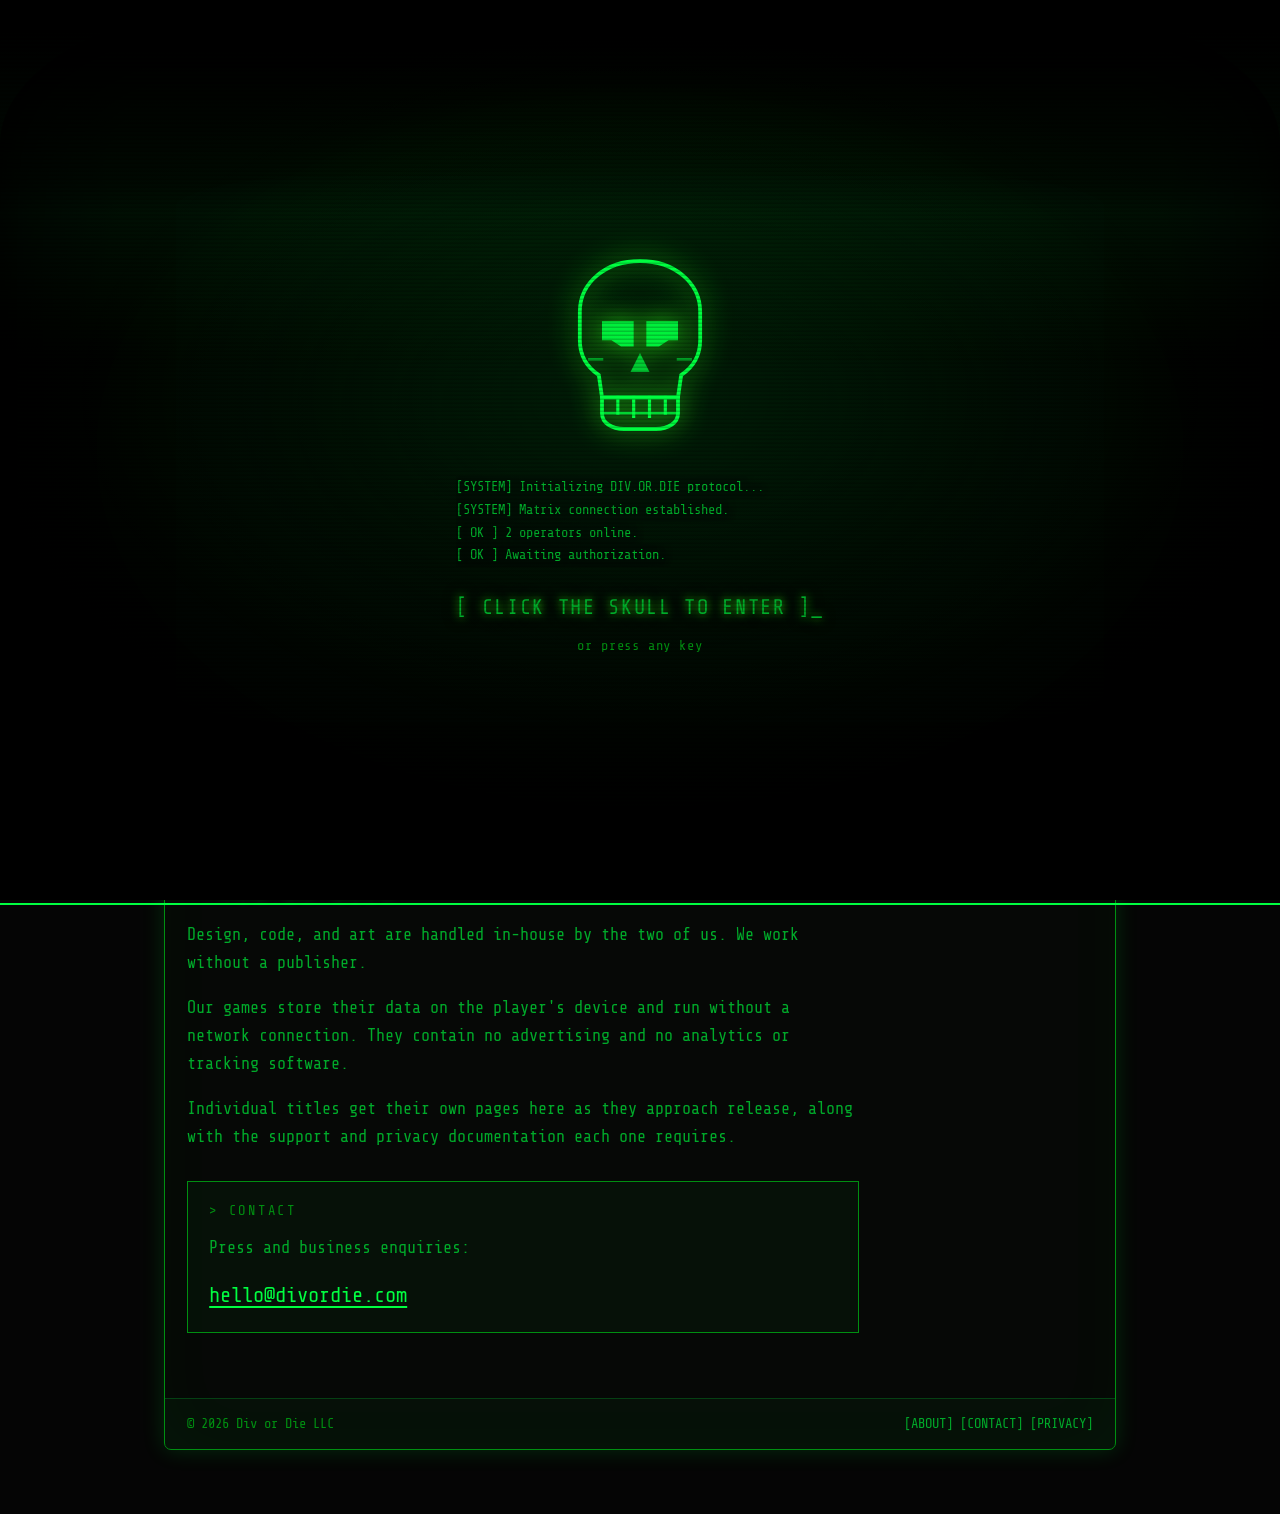
==== index.html @ 2b6e60ed "Make the CRT read like a real tube The rain was running but invisible: 0.13 opacity behind a 94%-opa" ====
<!doctype html>
<html lang="en">
<head>
<meta charset="utf-8">
<meta name="viewport" content="width=device-width, initial-scale=1">
<title>DIV.OR.DIE // Game Studio</title>
<meta name="description" content="Div or Die LLC is a two-person independent game studio building games for iOS, Steam, and PC.">
<link rel="canonical" href="https://divordie.com/">
<meta property="og:title" content="DIV.OR.DIE // Game Studio">
<meta property="og:description" content="A two-person independent game studio building games for iOS, Steam, and PC.">
<meta property="og:type" content="website">
<meta property="og:url" content="https://divordie.com/">
<meta name="theme-color" content="#050505">
<link rel="preconnect" href="https://fonts.googleapis.com">
<link rel="preconnect" href="https://fonts.gstatic.com" crossorigin>
<link href="https://fonts.googleapis.com/css2?family=Share+Tech+Mono&display=swap" rel="stylesheet">
<link rel="stylesheet" href="/assets/style.css">
<link rel="icon" href="/assets/favicon.svg" type="image/svg+xml">
</head>
<body>
<a class="skip" href="#main">Skip to content</a>

<canvas id="rain" aria-hidden="true"></canvas>

<!-- Entry gate. Hidden by default so the page is usable without JS. -->
<div id="gate" hidden role="button" tabindex="0"
     aria-label="Enter the site">
  <div class="gate-inner">
    <img class="skull" src="/assets/skull.svg" alt="" aria-hidden="true">
    <div class="gate-boot" aria-hidden="true"></div>
    <p class="gate-prompt">[ CLICK THE SKULL TO ENTER ]<span class="blink">_</span></p>
    <p class="gate-hint">or press any key</p>
  </div>
</div>

<div class="crt-bloom" aria-hidden="true"></div>
<div class="crt-vignette" aria-hidden="true"></div>
<div class="crt-roll" aria-hidden="true"></div>
<div class="crt-scan" aria-hidden="true"></div>
<div class="crt-glass" aria-hidden="true"></div>

<div class="shell">
<div class="wrap">
  <div class="term">

    <div class="term-head">
      <span class="dots" aria-hidden="true"><i></i><i></i><i></i></span>
      <a class="term-title" href="/">DIV.OR.DIE // TERMINAL v1.0</a>
      <nav class="term-nav" aria-label="Primary">
        <a href="/about/">[ABOUT]</a>
        <a href="/contact/">[CONTACT]</a>
        <a href="/privacy/">[PRIVACY]</a>
      </nav>
    </div>

    <div class="term-body">
      <main id="main">

        <div class="console" aria-hidden="true">
          <p class="sys">[SYSTEM] Initializing DIV.OR.DIE protocol...</p>
          <p class="sys">[SYSTEM] Matrix connection established.</p>
          <p class="ok">[ OK ] 2 operators online.</p>
          <p class="ok">[ OK ] Ready.</p>
        </div>

        <h1>DIV<span class="mag">.</span>OR<span class="mag">.</span>DIE</h1>

        <p class="lede">
          A two-person independent game studio building games for iOS, Steam,
          and PC.
        </p>

        <h2>What we're building</h2>

        <p>
          We work across several genres. Projects are at different stages, from
          prototypes to titles preparing for release.
        </p>

        <ul class="grid">
          <li class="tile">
            <span class="kicker">// mobile</span>
            <h3>Ambient simulation</h3>
            <p>
              Real-time animated environments, rendered on-device.
            </p>
          </li>
          <li class="tile">
            <span class="kicker">// desktop</span>
            <h3>Puzzle games</h3>
            <p>
              Grid and tile puzzles with small rule sets and long solve chains.
            </p>
          </li>
          <li class="tile">
            <span class="kicker">// pc + console</span>
            <h3>Arcade sports</h3>
            <p>
              Physics-driven arcade sports, built around ball handling and control.
            </p>
          </li>
          <li class="tile">
            <span class="kicker">// live</span>
            <h3>Interactive streaming</h3>
            <p>
              Games driven by live stream events, where the audience provides input.
            </p>
          </li>
        </ul>

        <h2>How we work</h2>

        <p>
          Design, code, and art are handled in-house by the two of us. We work
          without a publisher.
        </p>

        <p>
          Our games store their data on the player's device and run without a
          network connection. They contain no advertising and no analytics or
          tracking software.
        </p>

        <p>
          Individual titles get their own pages here as they approach release,
          along with the support and privacy documentation each one requires.
        </p>

        <div class="card">
          <p class="eyebrow">&gt; contact</p>
          <p>
            Press and business enquiries:
          </p>
          <p class="contact-line">
            <a href="mailto:hello@divordie.com">hello@divordie.com</a>
          </p>
        </div>

      </main>
    </div>

    <div class="term-foot">
      <p>&copy; 2026 Div or Die LLC</p>
      <p>
        <a href="/about/">[ABOUT]</a>
        <a href="/contact/">[CONTACT]</a>
        <a href="/privacy/">[PRIVACY]</a>
      </p>
    </div>

  </div>
</div>
<div class="pagefoot"></div>
</div>

<script src="/assets/crt.js" defer></script>
</body>
</html>
---- assets/style.css ----
/* Div or Die LLC — divordie.com — terminal edition */

:root {
  --green: #00ff41;
  --green-dim: #008f11;
  --green-glow: #39ff14;
  --green-mid: #00aa2a;
  --magenta: #ff00ff;
  --amber: #ffb000;
  --dark: #0d0d0d;
  --darker: #050505;
  --panel: rgba(8, 10, 8, 0.86);
  --rule: #00ff4133;

  --mono: "Share Tech Mono", ui-monospace, SFMono-Regular, Menlo, Consolas, monospace;

  --step--1: clamp(0.78rem, 0.75rem + 0.14vw, 0.86rem);
  --step-0: clamp(0.95rem, 0.92rem + 0.16vw, 1.05rem);
  --step-1: clamp(1.1rem, 1.03rem + 0.34vw, 1.32rem);
  --step-2: clamp(1.4rem, 1.22rem + 0.85vw, 1.95rem);
  --step-3: clamp(1.9rem, 1.45rem + 2.2vw, 3.4rem);

  --maxw: 62rem;
  --readw: 42rem;
}

*, *::before, *::after { box-sizing: border-box; }

html { -webkit-text-size-adjust: 100%; }

body {
  margin: 0;
  background: var(--darker);
  color: var(--green);
  font-family: var(--mono);
  font-size: var(--step-0);
  line-height: 1.65;
  overflow-x: hidden;
}

/* ---------------- CRT layers ---------------- */

#rain {
  position: fixed;
  inset: 0;
  z-index: 0;
  pointer-events: none;
  opacity: 0.55;
}

/* While the gate is up the rain rides above its backdrop, but stays
   behind the skull and prompt, and is knocked back so they read clearly. */
body.gated #rain { z-index: 1; opacity: 0.45; }

.crt-scan,
.crt-vignette {
  position: fixed;
  inset: 0;
  pointer-events: none;
  z-index: 2;
}

.crt-scan {
  background: repeating-linear-gradient(
    180deg,
    rgba(0, 0, 0, 0) 0px,
    rgba(0, 0, 0, 0) 2px,
    rgba(0, 0, 0, 0.34) 3px,
    rgba(0, 0, 0, 0.34) 4px
  );
  opacity: 0.55;
  z-index: 6;
}

/* rolling refresh band */
.crt-roll {
  position: fixed;
  left: 0; right: 0;
  height: 38vh;
  z-index: 5;
  pointer-events: none;
  background: linear-gradient(
    180deg,
    rgba(0, 255, 65, 0) 0%,
    rgba(0, 255, 65, 0.035) 45%,
    rgba(0, 255, 65, 0.06) 55%,
    rgba(0, 255, 65, 0) 100%
  );
  animation: roll 7.5s linear infinite;
}

@keyframes roll {
  0%   { transform: translateY(-40vh); }
  100% { transform: translateY(115vh); }
}

/* glass curvature + edge falloff */
.crt-glass {
  position: fixed;
  inset: 0;
  z-index: 7;
  pointer-events: none;
  border-radius: 22% / 16%;
  box-shadow:
    inset 0 0 9vw 3vw rgba(0, 0, 0, 0.72),
    inset 0 0 2vw 0.5vw rgba(0, 0, 0, 0.45);
}

/* phosphor bloom in the middle of the tube */
.crt-bloom {
  position: fixed;
  inset: 0;
  z-index: 3;
  pointer-events: none;
  background: radial-gradient(ellipse 62% 52% at 50% 44%,
    rgba(0, 255, 65, 0.10) 0%,
    rgba(0, 255, 65, 0.03) 45%,
    transparent 72%);
}

.crt-vignette {
  z-index: 4;
  background: radial-gradient(ellipse 92% 86% at 50% 50%, transparent 46%, rgba(0, 0, 0, 0.72) 100%);
}

@keyframes flicker {
  0%, 96%, 100% { opacity: 0.5; }
  97% { opacity: 0.38; }
  98% { opacity: 0.56; }
}

.crt-scan { animation: flicker 7s infinite steps(1); }

/* ---------------- gate ---------------- */

#gate {
  position: fixed;
  inset: 0;
  z-index: 2;
  /* Opaque base hides the page beneath; the tinted layer above it keeps
     the rain reading as if it is behind glass. */
  background:
    radial-gradient(ellipse 40% 34% at 50% 46%,
      rgba(0, 0, 0, 0.72) 0%, rgba(0, 0, 0, 0.38) 60%, rgba(0, 0, 0, 0) 100%),
    radial-gradient(ellipse 58% 48% at 50% 46%,
      rgba(0, 26, 6, 0.55) 0%, rgba(0, 8, 2, 0.88) 58%, rgba(0, 0, 0, 0.97) 100%),
    #000;
  display: grid;
  place-items: center;
  cursor: pointer;
  text-align: center;
  padding: 1.5rem;
}

#gate[hidden] { display: none; }

.gate-inner {
  max-width: 30rem;
  position: relative;
  z-index: 2;
}

.skull {
  width: min(46vw, 190px);
  height: auto;
  display: block;
  margin: 0 auto 1.75rem;
  filter: drop-shadow(0 0 14px var(--green-glow));
  animation: pulse 2.6s ease-in-out infinite;
}

@keyframes pulse {
  0%, 100% { opacity: 0.72; filter: drop-shadow(0 0 8px var(--green-dim)); }
  50%      { opacity: 1;    filter: drop-shadow(0 0 20px var(--green-glow)); }
}

#gate:hover .skull, #gate:focus-visible .skull {
  animation-duration: 0.9s;
}

.gate-boot {
  text-shadow: 0 0 6px #000, 0 0 14px #000;
  font-size: var(--step--1);
  color: var(--green-mid);
  text-align: left;
  margin: 0 auto 1.5rem;
  max-width: 24rem;
  min-height: 5.4em;
}

.gate-boot div { white-space: nowrap; overflow: hidden; }

.gate-prompt {
  font-size: var(--step-1);
  letter-spacing: 0.08em;
  text-shadow: 0 0 10px var(--green-glow), 0 0 16px #000, 0 0 4px #000;
  margin: 0;
}

.gate-hint {
  font-size: var(--step--1);
  color: var(--green-dim);
  margin: 0.6rem 0 0;
  letter-spacing: 0.06em;
}

.blink { animation: blink 1.05s steps(1) infinite; }
@keyframes blink { 0%, 49% { opacity: 1; } 50%, 100% { opacity: 0; } }

/* ---------------- shell ---------------- */

.shell { position: relative; z-index: 1; }

.wrap { max-width: var(--maxw); margin-inline: auto; padding: 0 1.25rem; }

.term {
  margin: 1.5rem auto 0;
  background: var(--panel);
  border: 1px solid var(--green-dim);
  border-radius: 7px;
  box-shadow: 0 0 22px rgba(0, 255, 65, 0.16), inset 0 0 70px rgba(0, 255, 65, 0.028);
  overflow: hidden;
}

.term-head {
  display: flex;
  align-items: center;
  gap: 0.9rem;
  padding: 0.6rem 0.85rem;
  background: rgba(0, 255, 65, 0.05);
  border-bottom: 1px solid var(--rule);
  font-size: var(--step--1);
  flex-wrap: wrap;
}

.dots { display: flex; gap: 0.42rem; flex: none; }
.dots i {
  width: 11px; height: 11px; border-radius: 50%;
  display: block; opacity: 0.8;
}
.dots i:nth-child(1) { background: #ff5f57; }
.dots i:nth-child(2) { background: var(--amber); }
.dots i:nth-child(3) { background: var(--green); }

.term-title {
  color: var(--green);
  letter-spacing: 0.07em;
  text-decoration: none;
  white-space: nowrap;
}
.term-title:hover { text-shadow: 0 0 9px var(--green-glow); }

.term-nav {
  margin-left: auto;
  display: flex;
  gap: 0.75rem;
  flex-wrap: wrap;
}

.term-nav a {
  color: var(--green-mid);
  text-decoration: none;
  letter-spacing: 0.05em;
}
.term-nav a:hover,
.term-nav a[aria-current="page"] {
  color: var(--green);
  text-shadow: 0 0 9px var(--green-glow);
}

.term-body { padding: 1.6rem 1.4rem 2.2rem; }

/* ---------------- console lines ---------------- */

.console {
  font-size: var(--step--1);
  color: var(--green-mid);
  margin: 0 0 1.75rem;
  border-left: 2px solid var(--rule);
  padding-left: 0.85rem;
}
.console p { margin: 0 0 0.18rem; max-width: none; }
.console .sys { color: var(--green-dim); }
.console .ok { color: var(--green); }
.console .warn { color: var(--amber); }

/* ---------------- type ---------------- */

h1 {
  font-size: var(--step-3);
  line-height: 1.06;
  letter-spacing: -0.01em;
  font-weight: 400;
  margin: 0 0 1.1rem;
  text-shadow: 0 0 16px rgba(0, 255, 65, 0.4);
}

h1 .mag { color: var(--magenta); text-shadow: 0 0 16px rgba(255, 0, 255, 0.5); }

h2 {
  font-size: var(--step-2);
  line-height: 1.2;
  font-weight: 400;
  margin: 2.75rem 0 0.9rem;
  color: var(--green);
  text-shadow: 0 0 11px rgba(0, 255, 65, 0.3);
}
h2::before { content: "> "; color: var(--green-dim); }

h3 {
  font-size: var(--step-1);
  font-weight: 400;
  margin: 1.75rem 0 0.5rem;
  color: var(--green);
}

p { margin: 0 0 1.1rem; max-width: var(--readw); color: var(--green-mid); }

.lede {
  font-size: var(--step-1);
  color: var(--green);
  max-width: 38rem;
  margin-bottom: 1.6rem;
}

a { color: var(--green); text-underline-offset: 0.2em; }
a:hover { color: var(--green-glow); text-shadow: 0 0 9px var(--green-glow); }

strong { color: var(--green); font-weight: 400; }

ul { padding-left: 0; margin: 0 0 1.15rem; max-width: var(--readw); list-style: none; }
li { margin-bottom: 0.42rem; color: var(--green-mid); }
.term-body main ul:not(.grid) > li::before,
ul.dashed > li::before { content: "- "; color: var(--green-dim); }

.eyebrow {
  font-size: var(--step--1);
  letter-spacing: 0.2em;
  text-transform: uppercase;
  color: var(--green-dim);
  margin: 0 0 0.7rem;
}

.meta { font-size: var(--step--1); color: var(--green-dim); }

hr { border: 0; border-top: 1px dashed var(--rule); margin: 2.5rem 0; }

/* ---------------- tiles ---------------- */

.grid {
  display: grid;
  grid-template-columns: repeat(auto-fit, minmax(15.5rem, 1fr));
  gap: 0.85rem;
  margin: 1.5rem 0 0;
  padding: 0;
  list-style: none;
  max-width: none;
}

.tile {
  border: 1px solid var(--rule);
  background: rgba(0, 255, 65, 0.022);
  padding: 1.05rem 1.1rem 1.2rem;
  margin: 0;
  position: relative;
}
.tile::before { content: none; }

.tile:hover {
  border-color: var(--green-dim);
  background: rgba(0, 255, 65, 0.05);
}

.tile .kicker {
  display: block;
  font-size: 0.72rem;
  letter-spacing: 0.14em;
  text-transform: uppercase;
  color: var(--green-dim);
  margin-bottom: 0.4rem;
}

.tile h3 { margin: 0 0 0.35rem; font-size: 1.02rem; }
.tile p { margin: 0; font-size: var(--step--1); line-height: 1.55; max-width: none; }
.tile:nth-child(4n+2) .kicker { color: var(--magenta); }
.tile:nth-child(4n+3) .kicker { color: var(--amber); }

/* ---------------- card ---------------- */

.card {
  border: 1px solid var(--green-dim);
  background: rgba(0, 255, 65, 0.035);
  padding: 1.15rem 1.3rem;
  margin: 1.9rem 0;
  max-width: var(--readw);
}
.card :last-child { margin-bottom: 0; }

.contact-line {
  font-size: var(--step-1);
  margin: 0.35rem 0 0;
  word-break: break-word;
  color: var(--green);
}

dl.facts { margin: 0; }
dl.facts dt {
  font-size: 0.74rem;
  letter-spacing: 0.14em;
  text-transform: uppercase;
  color: var(--green-dim);
  margin-top: 0.95rem;
}
dl.facts dt:first-child { margin-top: 0; }
dl.facts dd { margin: 0.15rem 0 0; color: var(--green-mid); }

/* ---------------- footer ---------------- */

.term-foot {
  border-top: 1px solid var(--rule);
  padding: 0.85rem 1.4rem;
  background: rgba(0, 255, 65, 0.03);
  font-size: var(--step--1);
  color: var(--green-dim);
  display: flex;
  flex-wrap: wrap;
  gap: 0.4rem 1.4rem;
  justify-content: space-between;
}
.term-foot p { margin: 0; max-width: none; color: var(--green-dim); }
.term-foot a { color: var(--green-mid); text-decoration: none; }
.term-foot a:hover { color: var(--green); }

.pagefoot { padding: 1.5rem 0 2.5rem; }

/* ---------------- a11y ---------------- */

.skip {
  position: absolute; left: -9999px; top: 0;
  background: var(--green); color: var(--darker);
  padding: 0.55rem 1rem; z-index: 99;
}
.skip:focus { left: 0; }

:focus-visible { outline: 2px solid var(--green); outline-offset: 3px; }
h1[tabindex="-1"]:focus, h1[tabindex="-1"]:focus-visible { outline: none; }

.vh {
  position: absolute; width: 1px; height: 1px;
  padding: 0; margin: -1px; overflow: hidden;
  clip: rect(0 0 0 0); white-space: nowrap; border: 0;
}

@media (prefers-reduced-motion: reduce) {
  #gate { display: none !important; }
  #rain { display: none; }
  .crt-roll { display: none; }
  .crt-scan { animation: none; opacity: 0.28; }
  .skull { animation: none; }
  .blink { animation: none; }
  *, *::before, *::after { animation-duration: 0.01ms !important; transition-duration: 0.01ms !important; }
}

@media (max-width: 34rem) {
  .term-head { gap: 0.5rem; }
  .term-nav { width: 100%; margin-left: 0; }
  .term-body { padding: 1.25rem 1rem 1.75rem; }
}
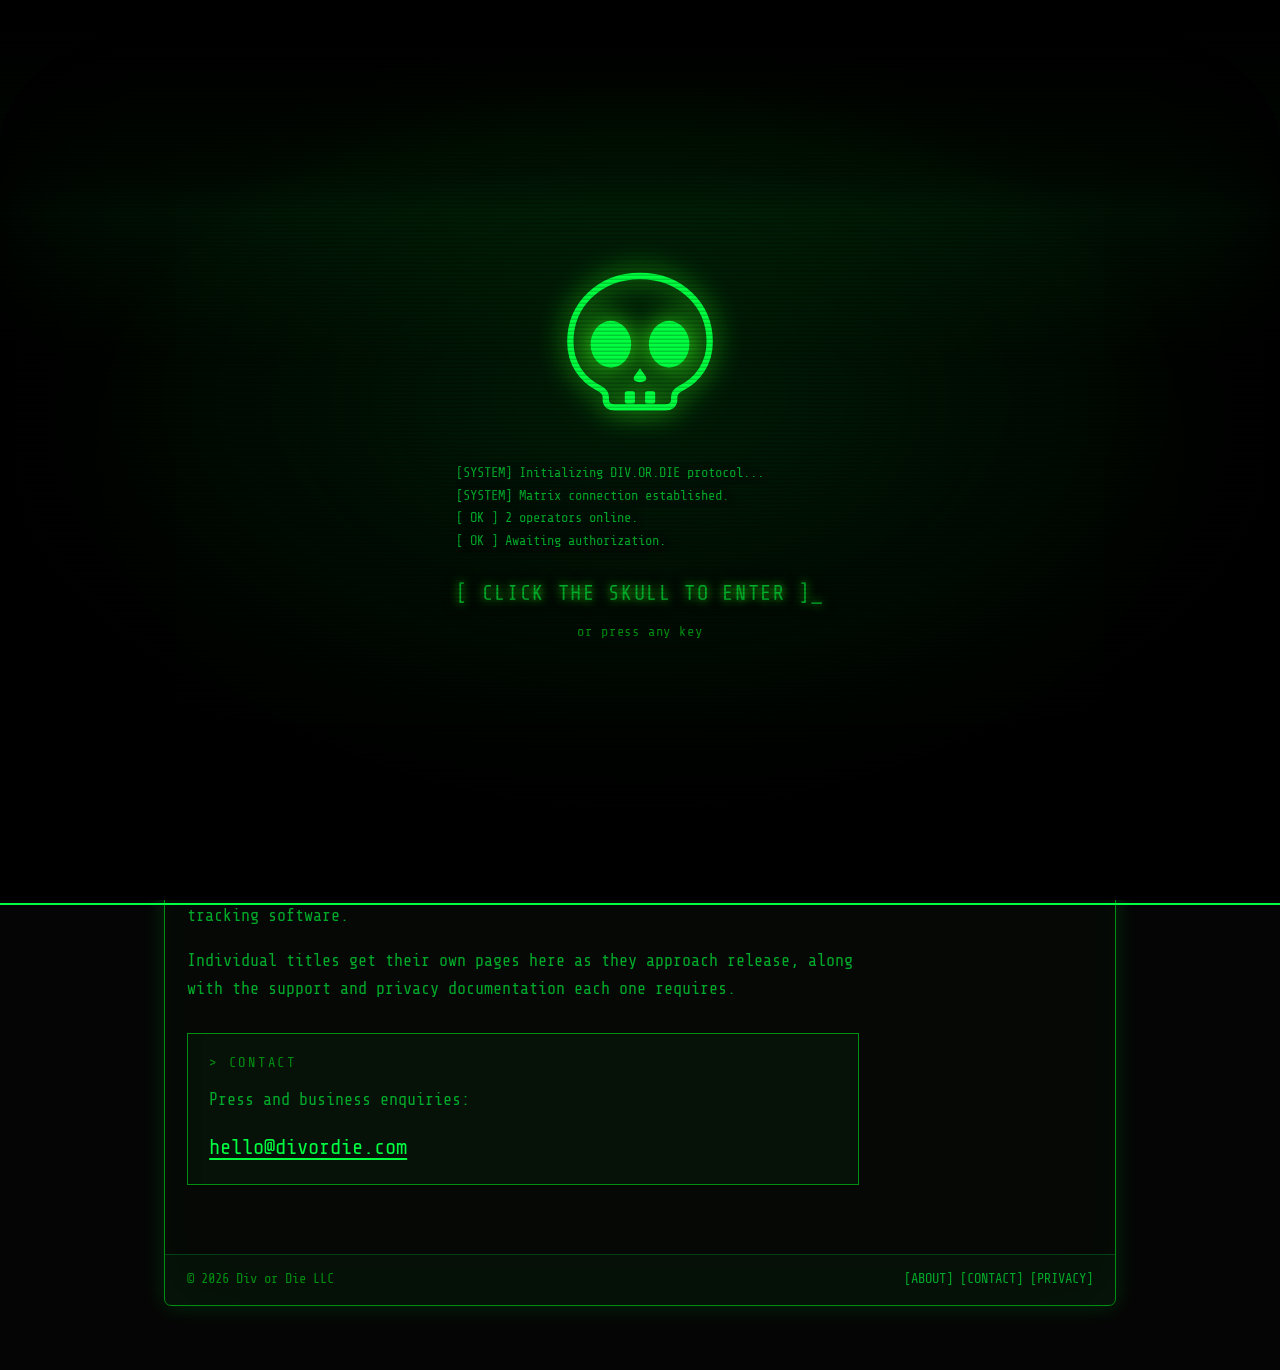
==== commit f728273e: "Simplify the home hero Four elements were competing above the fold: terminal chrome, a four-line con" ====
--- a/index.html
+++ b/index.html
@@ -56,19 +56,10 @@
     <div class="term-body">
       <main id="main">
 
-        <div class="console" aria-hidden="true">
-          <p class="sys">[SYSTEM] Initializing DIV.OR.DIE protocol...</p>
-          <p class="sys">[SYSTEM] Matrix connection established.</p>
-          <p class="ok">[ OK ] 2 operators online.</p>
-          <p class="ok">[ OK ] Ready.</p>
-        </div>
-
-        <h1>DIV<span class="mag">.</span>OR<span class="mag">.</span>DIE</h1>
-
-        <p class="lede">
-          A two-person independent game studio building games for iOS, Steam,
-          and PC.
-        </p>
+        <h1 class="hero-line">
+          A two-person independent game studio building games for
+          iOS, Steam, and PC.
+        </h1>
 
         <h2>What we're building</h2>
 
--- a/assets/style.css
+++ b/assets/style.css
@@ -268,7 +268,7 @@
   text-shadow: 0 0 9px var(--green-glow);
 }
 
-.term-body { padding: 1.6rem 1.4rem 2.2rem; }
+.term-body { padding: 2.2rem 1.4rem 2.4rem; }
 
 /* ---------------- console lines ---------------- */
 
@@ -296,6 +296,21 @@
 }
 
 h1 .mag { color: var(--magenta); text-shadow: 0 0 16px rgba(255, 0, 255, 0.5); }
+
+/* Home hero: the studio statement reads as a sentence, not a banner,
+   and gets clear space before the body sections begin. */
+h1.hero-line {
+  font-size: var(--step-1);
+  line-height: 1.5;
+  max-width: 40rem;
+  color: var(--green);
+  text-shadow: 0 0 12px rgba(0, 255, 65, 0.28);
+  margin: 0.5rem 0 0;
+  padding-bottom: 2.6rem;
+  border-bottom: 1px solid var(--rule);
+}
+
+h1.hero-line + h2 { margin-top: 2.6rem; }
 
 h2 {
   font-size: var(--step-2);
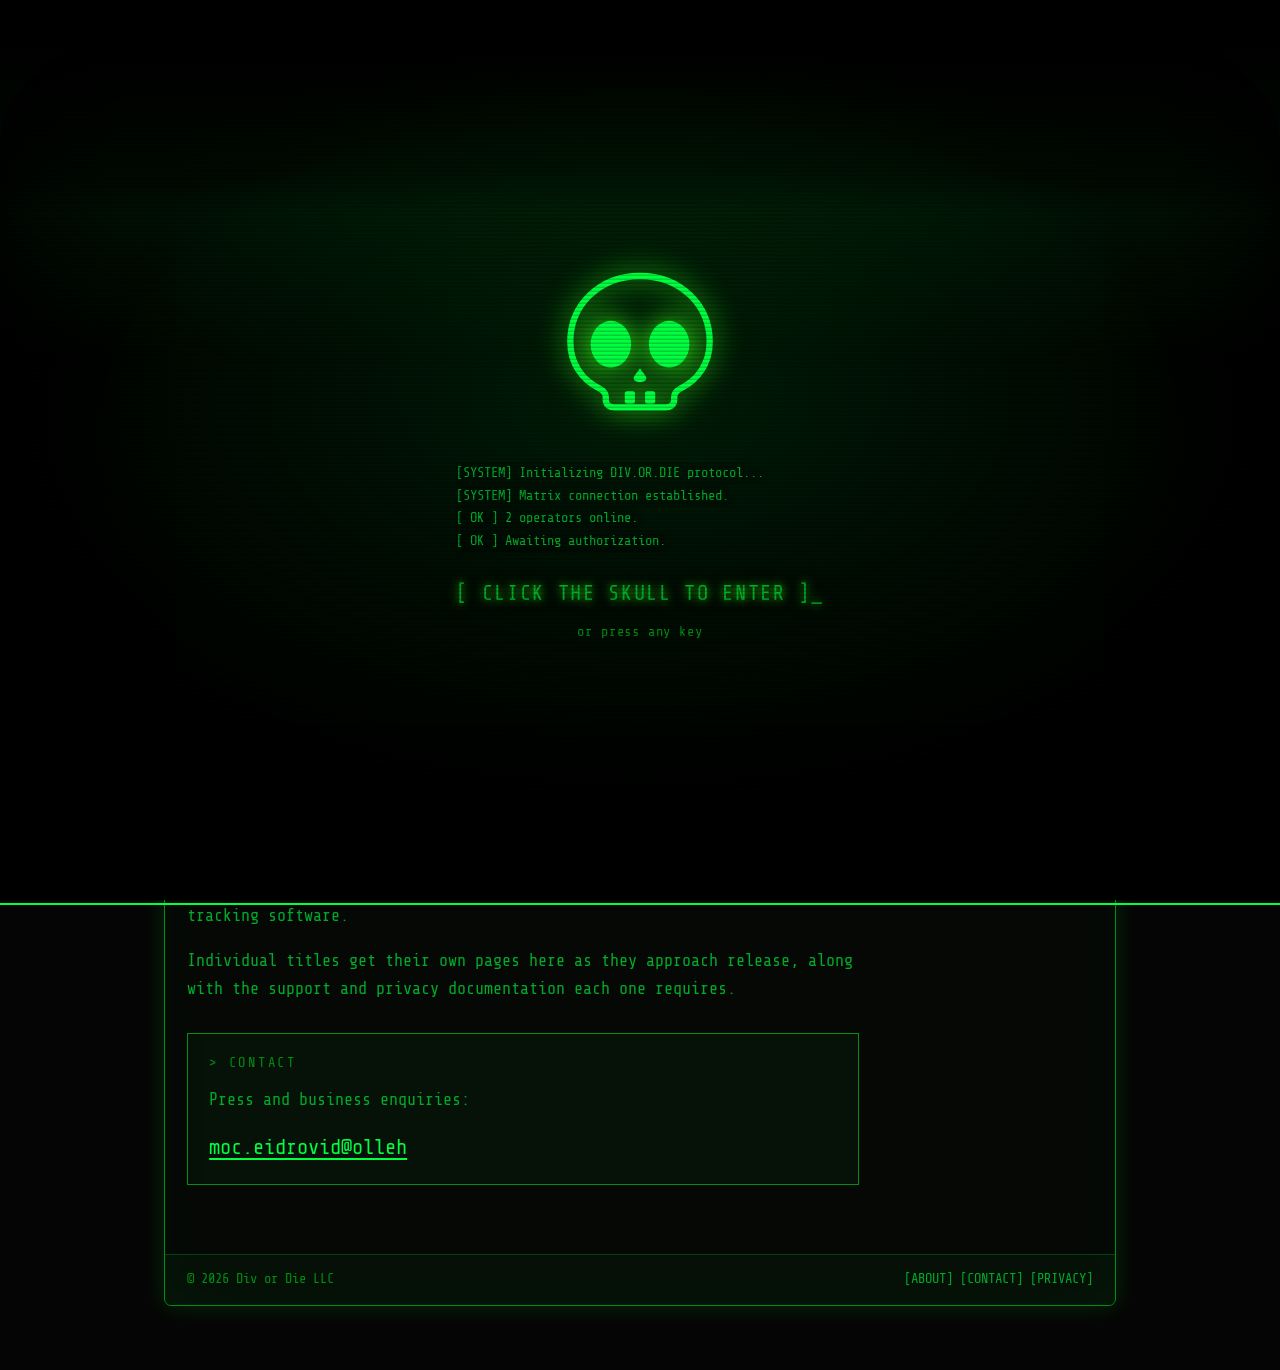
==== commit 6b264906: "Cut About to two lines; protect email addresses About is now the studio statement and the contact li" ====
--- a/index.html
+++ b/index.html
@@ -14,7 +14,7 @@
 <link rel="preconnect" href="https://fonts.googleapis.com">
 <link rel="preconnect" href="https://fonts.gstatic.com" crossorigin>
 <link href="https://fonts.googleapis.com/css2?family=Share+Tech+Mono&display=swap" rel="stylesheet">
-<link rel="stylesheet" href="/assets/style.css">
+<link rel="stylesheet" href="/assets/style.css?v=3">
 <link rel="icon" href="/assets/favicon.svg" type="image/svg+xml">
 </head>
 <body>
@@ -123,7 +123,7 @@
             Press and business enquiries:
           </p>
           <p class="contact-line">
-            <a href="mailto:hello@divordie.com">hello@divordie.com</a>
+            <span class="mail" data-u="olleh" data-d="moc.eidrovid"><span class="mail-r">moc.eidrovid@olleh</span></span>
           </p>
         </div>
 
@@ -144,6 +144,6 @@
 <div class="pagefoot"></div>
 </div>
 
-<script src="/assets/crt.js" defer></script>
+<script src="/assets/crt.js?v=3" defer></script>
 </body>
 </html>
--- a/assets/style.css
+++ b/assets/style.css
@@ -358,6 +358,14 @@
 
 .meta { font-size: var(--step--1); color: var(--green-dim); }
 
+/* Email addresses are stored reversed in the markup and flipped back with
+   CSS, so naive scrapers harvest a dead string. Readable without JS;
+   crt.js upgrades it to a real mailto link. */
+.mail { unicode-bidi: bidi-override; direction: rtl; }
+.mail-r { unicode-bidi: bidi-override; direction: rtl; }
+.mail a { direction: ltr; unicode-bidi: normal; }
+.mail.ready .mail-r { display: none; }
+
 hr { border: 0; border-top: 1px dashed var(--rule); margin: 2.5rem 0; }
 
 /* ---------------- tiles ---------------- */
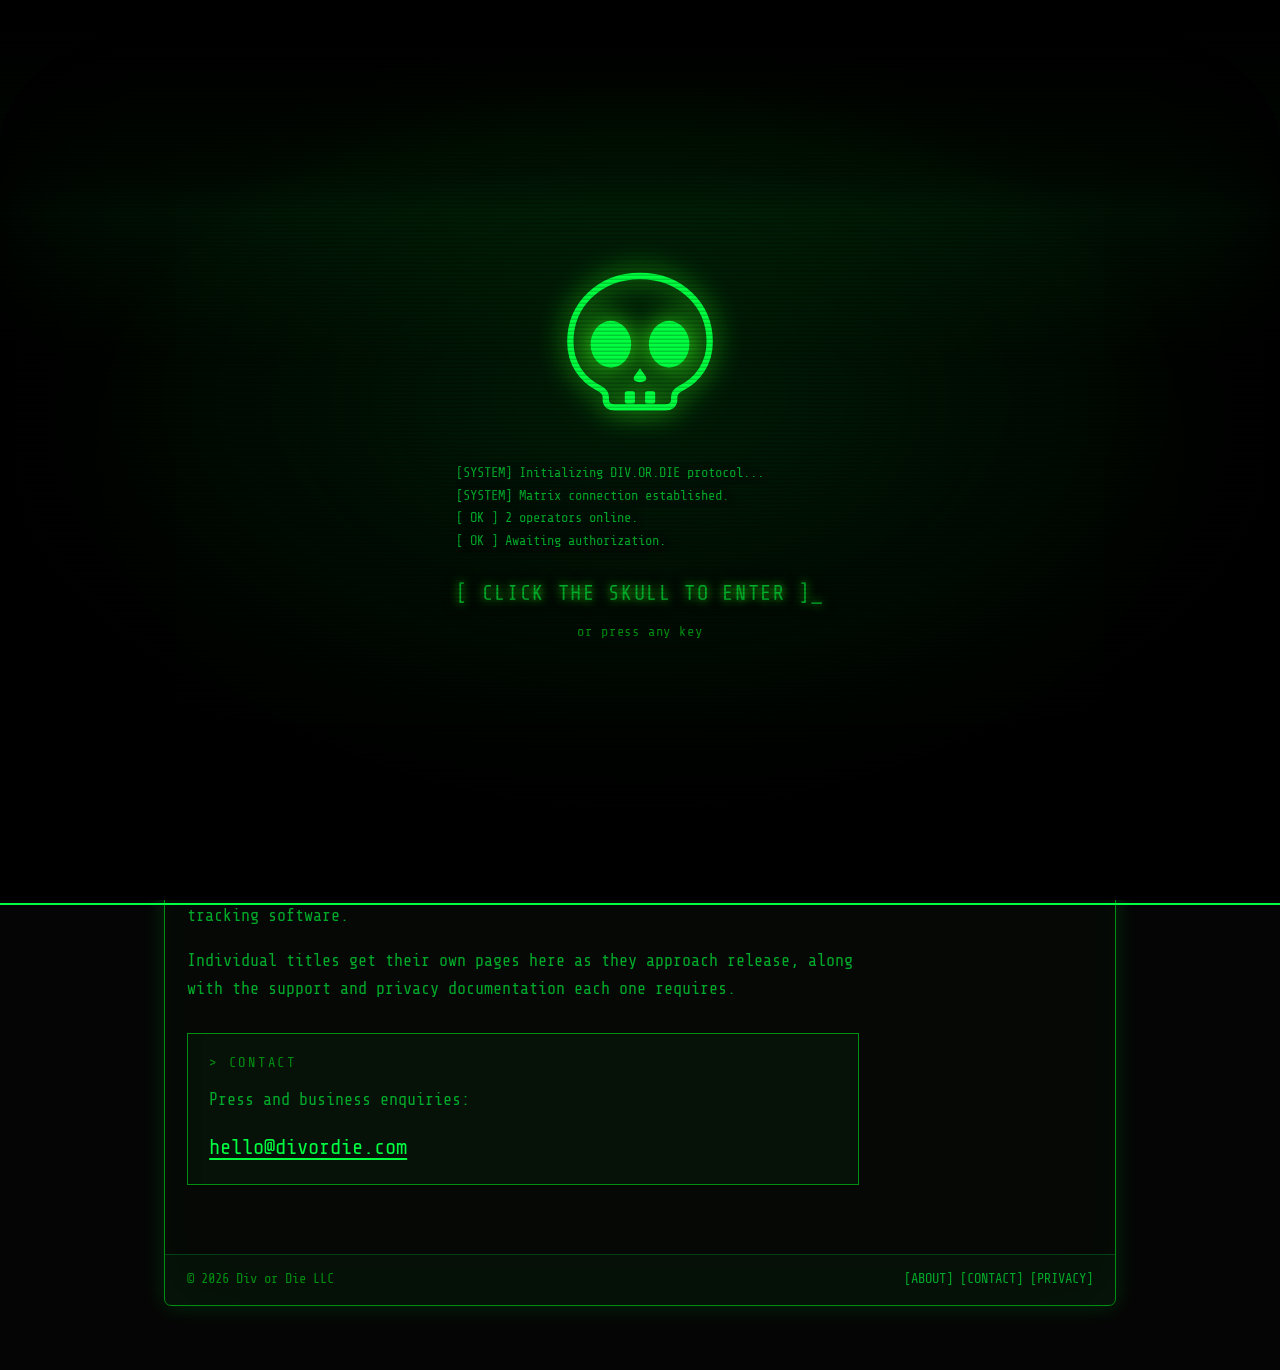
==== commit 8b4d85dc: "Encode email addresses as HTML entities The reversed-text approach needed CSS direction:rtl to rende" ====
--- a/index.html
+++ b/index.html
@@ -14,7 +14,7 @@
 <link rel="preconnect" href="https://fonts.googleapis.com">
 <link rel="preconnect" href="https://fonts.gstatic.com" crossorigin>
 <link href="https://fonts.googleapis.com/css2?family=Share+Tech+Mono&display=swap" rel="stylesheet">
-<link rel="stylesheet" href="/assets/style.css?v=3">
+<link rel="stylesheet" href="/assets/style.css?v=5">
 <link rel="icon" href="/assets/favicon.svg" type="image/svg+xml">
 </head>
 <body>
@@ -123,7 +123,7 @@
             Press and business enquiries:
           </p>
           <p class="contact-line">
-            <span class="mail" data-u="olleh" data-d="moc.eidrovid"><span class="mail-r">moc.eidrovid@olleh</span></span>
+            <span class="mail" data-a="&#104;&#101;&#108;&#108;&#111;&#64;&#100;&#105;&#118;&#111;&#114;&#100;&#105;&#101;&#46;&#99;&#111;&#109;">&#104;&#101;&#108;&#108;&#111;&#64;&#100;&#105;&#118;&#111;&#114;&#100;&#105;&#101;&#46;&#99;&#111;&#109;</span>
           </p>
         </div>
 
@@ -144,6 +144,6 @@
 <div class="pagefoot"></div>
 </div>
 
-<script src="/assets/crt.js?v=3" defer></script>
+<script src="/assets/crt.js?v=5" defer></script>
 </body>
 </html>
--- a/assets/style.css
+++ b/assets/style.css
@@ -358,13 +358,6 @@
 
 .meta { font-size: var(--step--1); color: var(--green-dim); }
 
-/* Email addresses are stored reversed in the markup and flipped back with
-   CSS, so naive scrapers harvest a dead string. Readable without JS;
-   crt.js upgrades it to a real mailto link. */
-.mail { unicode-bidi: bidi-override; direction: rtl; }
-.mail-r { unicode-bidi: bidi-override; direction: rtl; }
-.mail a { direction: ltr; unicode-bidi: normal; }
-.mail.ready .mail-r { display: none; }
 
 hr { border: 0; border-top: 1px dashed var(--rule); margin: 2.5rem 0; }
 
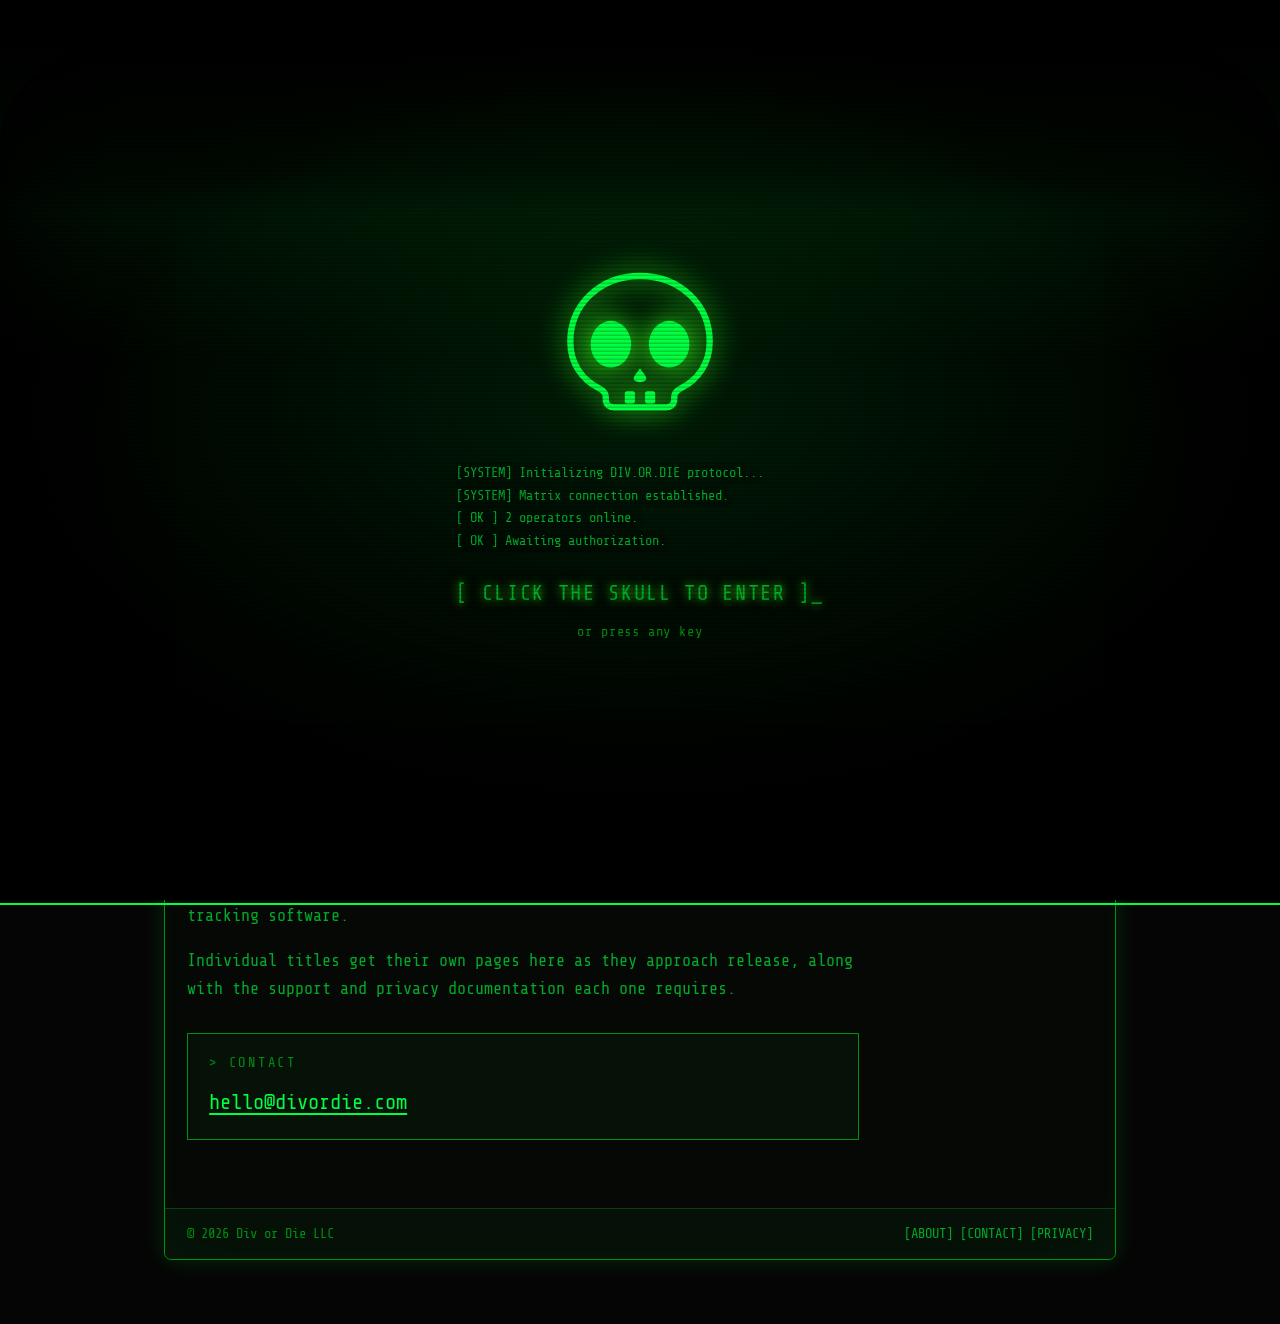
==== commit 5fa88291: "Strip press and support language No released titles and no press, so the Contact page was describing" ====
--- a/index.html
+++ b/index.html
@@ -14,7 +14,7 @@
 <link rel="preconnect" href="https://fonts.googleapis.com">
 <link rel="preconnect" href="https://fonts.gstatic.com" crossorigin>
 <link href="https://fonts.googleapis.com/css2?family=Share+Tech+Mono&display=swap" rel="stylesheet">
-<link rel="stylesheet" href="/assets/style.css?v=5">
+<link rel="stylesheet" href="/assets/style.css?v=6">
 <link rel="icon" href="/assets/favicon.svg" type="image/svg+xml">
 </head>
 <body>
@@ -119,9 +119,6 @@
 
         <div class="card">
           <p class="eyebrow">&gt; contact</p>
-          <p>
-            Press and business enquiries:
-          </p>
           <p class="contact-line">
             <span class="mail" data-a="&#104;&#101;&#108;&#108;&#111;&#64;&#100;&#105;&#118;&#111;&#114;&#100;&#105;&#101;&#46;&#99;&#111;&#109;">&#104;&#101;&#108;&#108;&#111;&#64;&#100;&#105;&#118;&#111;&#114;&#100;&#105;&#101;&#46;&#99;&#111;&#109;</span>
           </p>
@@ -144,6 +141,6 @@
 <div class="pagefoot"></div>
 </div>
 
-<script src="/assets/crt.js?v=5" defer></script>
+<script src="/assets/crt.js?v=6" defer></script>
 </body>
 </html>
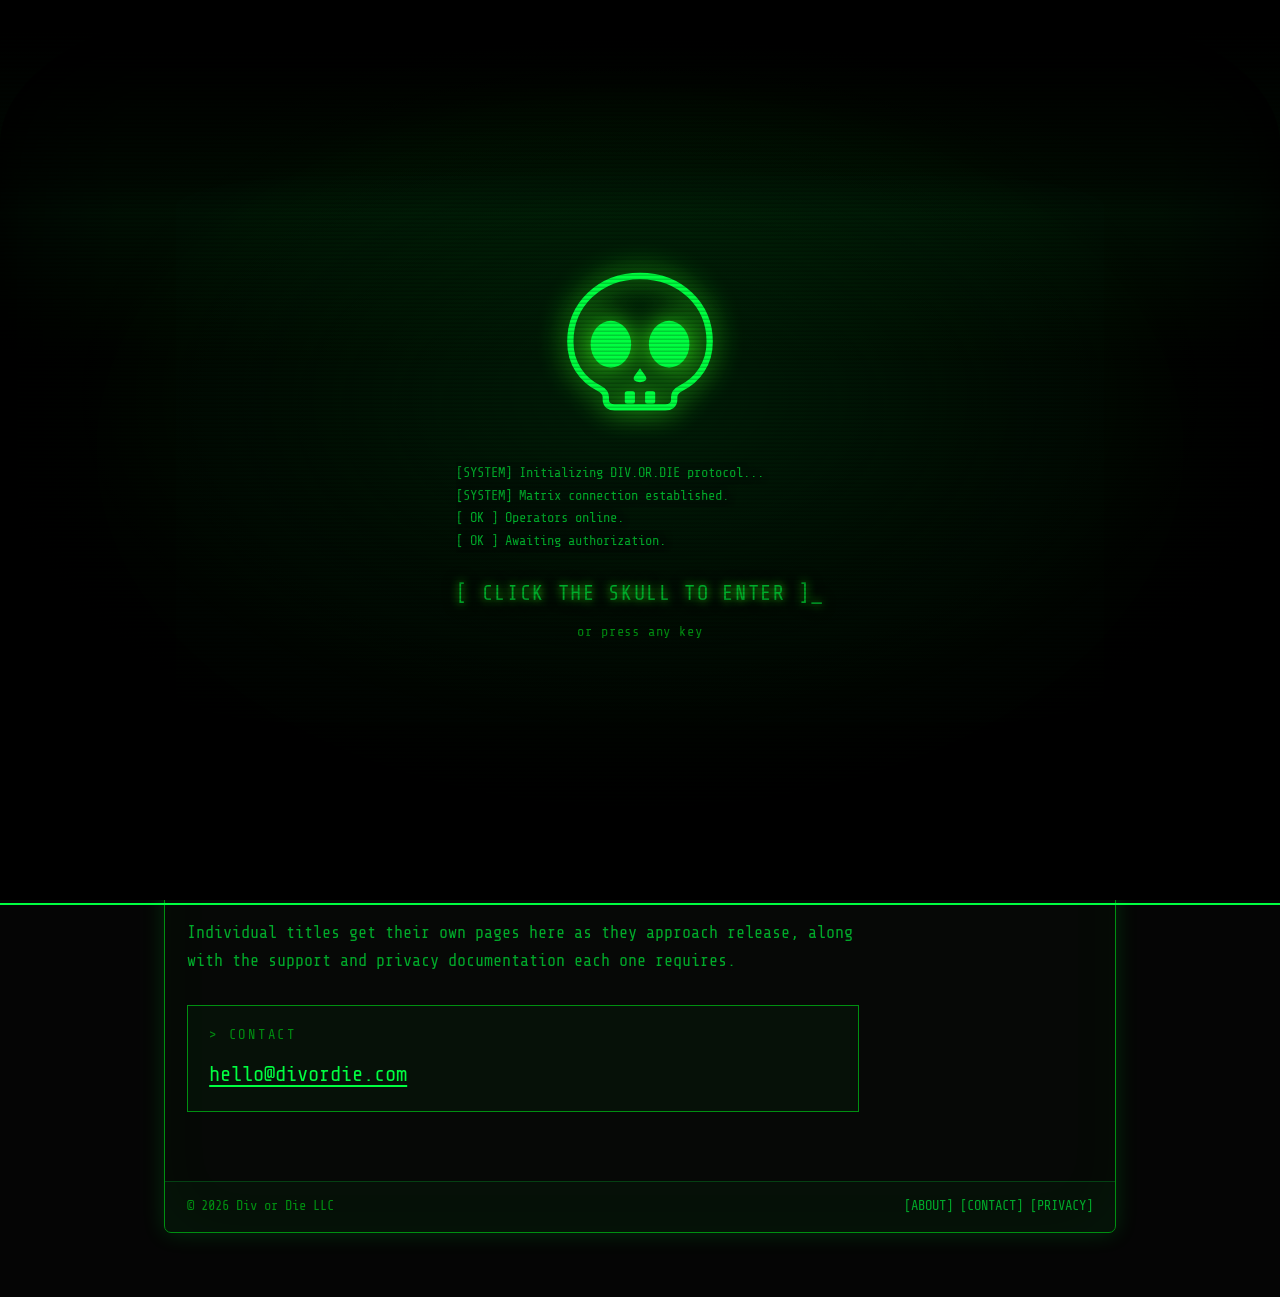
==== commit 7dc85e3d: "Remove team-size references Drop 'two-person', 'two people', and 'the two of us' from page copy and " ====
--- a/index.html
+++ b/index.html
@@ -4,17 +4,17 @@
 <meta charset="utf-8">
 <meta name="viewport" content="width=device-width, initial-scale=1">
 <title>DIV.OR.DIE // Game Studio</title>
-<meta name="description" content="Div or Die LLC is a two-person independent game studio building games for iOS, Steam, and PC.">
+<meta name="description" content="Div or Die LLC is an independent game studio building games for iOS, Steam, and PC.">
 <link rel="canonical" href="https://divordie.com/">
 <meta property="og:title" content="DIV.OR.DIE // Game Studio">
-<meta property="og:description" content="A two-person independent game studio building games for iOS, Steam, and PC.">
+<meta property="og:description" content="An independent game studio building games for iOS, Steam, and PC.">
 <meta property="og:type" content="website">
 <meta property="og:url" content="https://divordie.com/">
 <meta name="theme-color" content="#050505">
 <link rel="preconnect" href="https://fonts.googleapis.com">
 <link rel="preconnect" href="https://fonts.gstatic.com" crossorigin>
 <link href="https://fonts.googleapis.com/css2?family=Share+Tech+Mono&display=swap" rel="stylesheet">
-<link rel="stylesheet" href="/assets/style.css?v=6">
+<link rel="stylesheet" href="/assets/style.css?v=7">
 <link rel="icon" href="/assets/favicon.svg" type="image/svg+xml">
 </head>
 <body>
@@ -57,8 +57,7 @@
       <main id="main">
 
         <h1 class="hero-line">
-          A two-person independent game studio building games for
-          iOS, Steam, and PC.
+          An independent game studio building games for iOS, Steam, and PC.
         </h1>
 
         <h2>What we're building</h2>
@@ -102,8 +101,8 @@
         <h2>How we work</h2>
 
         <p>
-          Design, code, and art are handled in-house by the two of us. We work
-          without a publisher.
+          Design, code, and art are handled in-house. We work without a
+          publisher.
         </p>
 
         <p>
@@ -141,6 +140,6 @@
 <div class="pagefoot"></div>
 </div>
 
-<script src="/assets/crt.js?v=6" defer></script>
+<script src="/assets/crt.js?v=7" defer></script>
 </body>
 </html>
